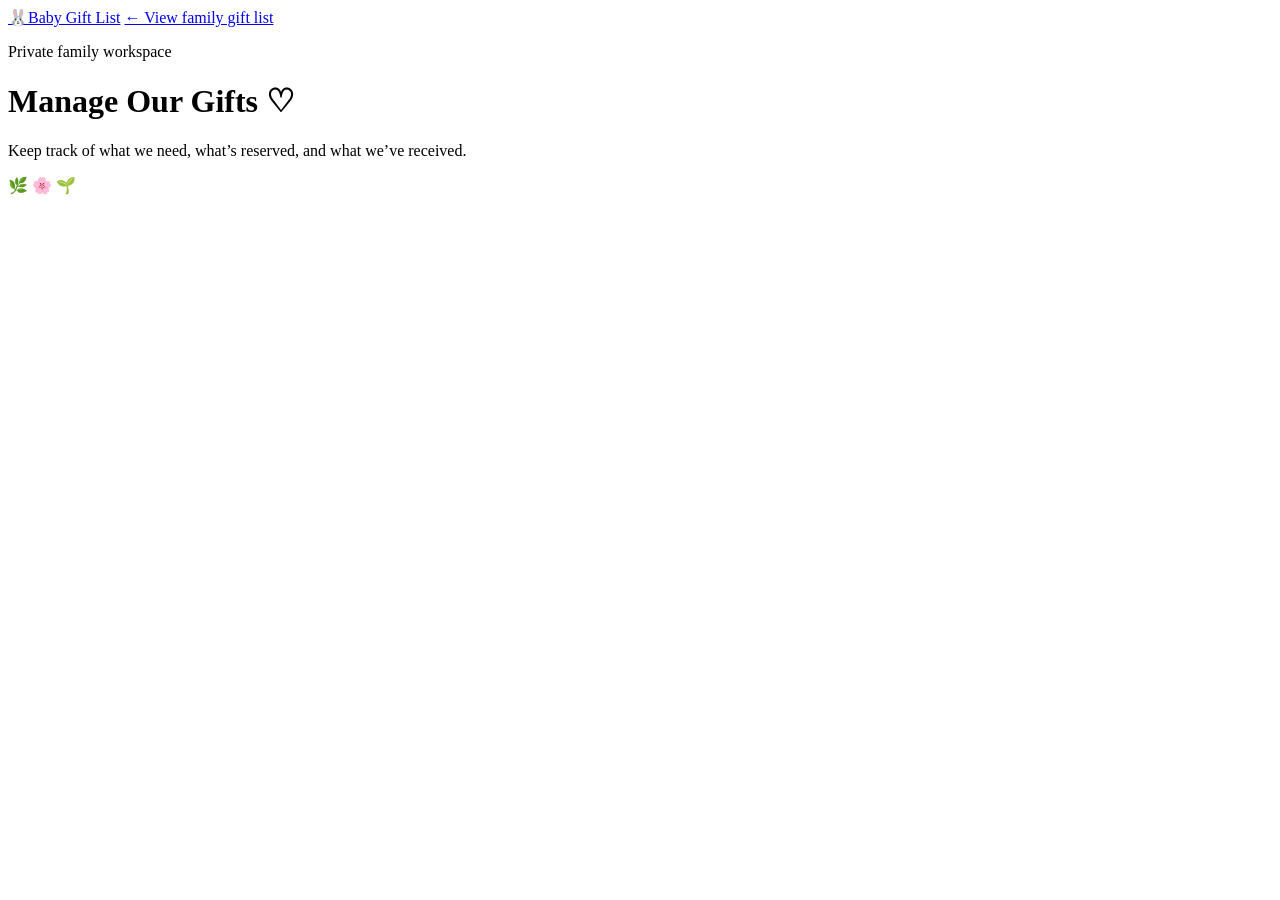
==== manage.html @ 12e1e356 "Add private baby registry manager screen without changing public design" ====
<!doctype html>
<html lang="en">
<head>
  <meta charset="utf-8">
  <meta name="viewport" content="width=device-width, initial-scale=1">
  <meta name="robots" content="noindex,nofollow">
  <title>Manage Gifts · Baby Gift List</title>
  <link rel="preconnect" href="https://fonts.googleapis.com">
  <link rel="preconnect" href="https://fonts.gstatic.com" crossorigin>
  <link href="https://fonts.googleapis.com/css2?family=DM+Sans:wght@400;500;600;700&family=Kalam:wght@400;700&display=swap" rel="stylesheet">
  <link rel="stylesheet" href="/manage.css">
  <script defer src="/manage.js"></script>
</head>
<body>
  <header class="site-header">
    <a href="/" class="brand"><span aria-hidden="true">🐰</span><span>Baby Gift List</span></a>
    <a href="/" class="back-home">← View family gift list</a>
  </header>
  <main class="workspace">
    <div class="page-intro">
      <div><p class="eyebrow">Private family workspace</p><h1>Manage Our Gifts <span aria-hidden="true">♡</span></h1><p>Keep track of what we need, what’s reserved, and what we’ve received.</p></div>
      <div class="leaf-cluster" aria-hidden="true">🌿 🌸 🌱</div>
    </div>
    <section class="card auth-card" id="setup-panel" hidden>
      <h2>One-time setup needed</h2>
      <p>The manager is built, but secure saving needs a GitHub access token and two private Vercel settings. No gift data has been changed.</p>
      <p>In the Vercel project's <strong>Settings → Environment Variables</strong>, add <code>GITHUB_REGISTRY_TOKEN</code>, <code>REGISTRY_ADMIN_PASSWORD</code>, and <code>REGISTRY_SESSION_SECRET</code> for Production. Redeploy after adding them.</p>
      <p>Make the GitHub token fine-grained, limited to the <code>baby-gift-list</code> repository with <strong>Contents: Read and write</strong>. Use a strong password (16+ characters) and a separate randomly generated session secret (32+ characters). Never paste them into the public repository.</p>
    </section>
    <section class="card auth-card" id="login-panel" hidden>
      <div class="lock" aria-hidden="true">🔒</div><h2>Family manager sign-in</h2><p>Only people with the manager password can make changes.</p>
      <form id="login-form">
        <label for="login-password">Manager password</label>
        <input id="login-password" name="password" type="password" autocomplete="current-password" minlength="16" required>
        <button type="submit" class="btn primary">Sign in</button>
      </form>
    </section>
    <div id="manager-panel" hidden>
      <div class="manager-actions">
        <div class="manager-info"><span class="live-dot"></span><strong>Family gift tracker</strong><span class="subtle" id="revision">Loaded from GitHub</span></div>
        <div class="actions-right">
          <button class="btn light" type="button" id="refresh-button">↻ Refresh</button>
          <button class="btn light" type="button" id="export-button">↓ Export backup</button>
          <button class="btn light" type="button" id="logout-button">Sign out</button>
        </div>
      </div>
      <div class="metrics" id="metrics"></div>
      <div class="card list-panel">
        <div class="list-header">
          <div><h2>All baby items</h2><p>Quickly update a status or number received, then save your changes.</p></div>
          <button class="btn primary" type="button" id="add-button">+ Add an item</button>
        </div>
        <div class="filters">
          <label class="search-wrap"><span class="sr-only">Search items</span><input id="search" type="search" placeholder="Search the gift list…"></label>
          <label><span class="sr-only">Category</span><select id="category-filter"><option value="all">All categories</option></select></label>
          <label><span class="sr-only">Status</span><select id="status-filter"><option value="all">All statuses</option><option value="needed">Still needed</option><option value="reserved">Reserved</option><option value="partial">Partly received</option><option value="received">Received</option></select></label>
          <label class="archive-toggle"><input type="checkbox" id="show-archived"> Show archived</label>
        </div>
        <p class="subtle" id="visible-count"></p>
        <div class="table-wrap"><table>
          <thead><tr><th>Item</th><th>Category</th><th>Status</th><th>Have / Need</th><th></th></tr></thead>
          <tbody id="items-body"></tbody>
        </table></div>
        <p class="list-empty" id="empty-message" hidden>No items match your filters.</p>
      </div>
      <div class="bottom-bar" id="save-bar">
        <span id="save-message" role="status">No unsaved changes</span>
        <button class="btn primary" id="save-button" type="button" disabled>Save changes</button>
      </div>
      <p class="privacy-note"><strong>Privacy:</strong> Gift names, categories, links, and notes are saved to a public GitHub repository, so please don't record private addresses, phone numbers, or other sensitive information. New gifts appear in “View all” on the public site without changing the approved homepage artwork. Changes are visible after Vercel redeploys.</p>
    </div>
    <p class="error-message" id="error-banner" role="alert" hidden></p>
  </main>
  <dialog id="edit-dialog" aria-labelledby="edit-title">
    <form id="edit-form" method="dialog">
      <div class="dialog-head"><h2 id="edit-title">Edit item</h2><button class="close" type="button" id="close-dialog" aria-label="Close">×</button></div>
      <label>Item name<input name="name" maxlength="180" required placeholder="e.g. Baby blanket"></label>
      <div class="two-col">
        <label>Category<select name="category" required></select></label>
        <label>Quantity needed<input name="wanted" type="number" min="1" max="1000" required></label>
      </div>
      <div class="two-col">
        <label>Current status<select name="status">
          <option value="needed">Still needed</option><option value="reserved">Reserved</option><option value="partial">Partially received</option><option value="received">Received</option>
        </select></label>
        <label>Quantity received<input name="received" type="number" min="0" max="1000"></label>
      </div>
      <label>Shopping links <span class="muted">(one HTTPS link per line)</span><textarea name="links" rows="3" placeholder="https://example.com/baby-gift"></textarea></label>
      <label>Notes <span class="muted">(public; no personal details)</span><textarea name="notes" rows="3" maxlength="700" placeholder="Color, size or preferences"></textarea></label>
      <label class="checkbox-line" id="archive-line"><input name="archived" type="checkbox"> Archive this item <span class="muted">(hide it from the public list)</span></label>
      <p class="hint" id="featured-note" hidden>This gift is pictured in the approved homepage design, so its category and archive setting are fixed. You can still update its status and quantities.</p>
      <p class="validation" id="edit-error" role="alert" hidden></p>
      <div class="dialog-actions"><button class="btn light" type="button" id="cancel-dialog">Cancel</button><button class="btn primary" type="submit">Apply to list</button></div>
    </form>
  </dialog>
</body>
</html>
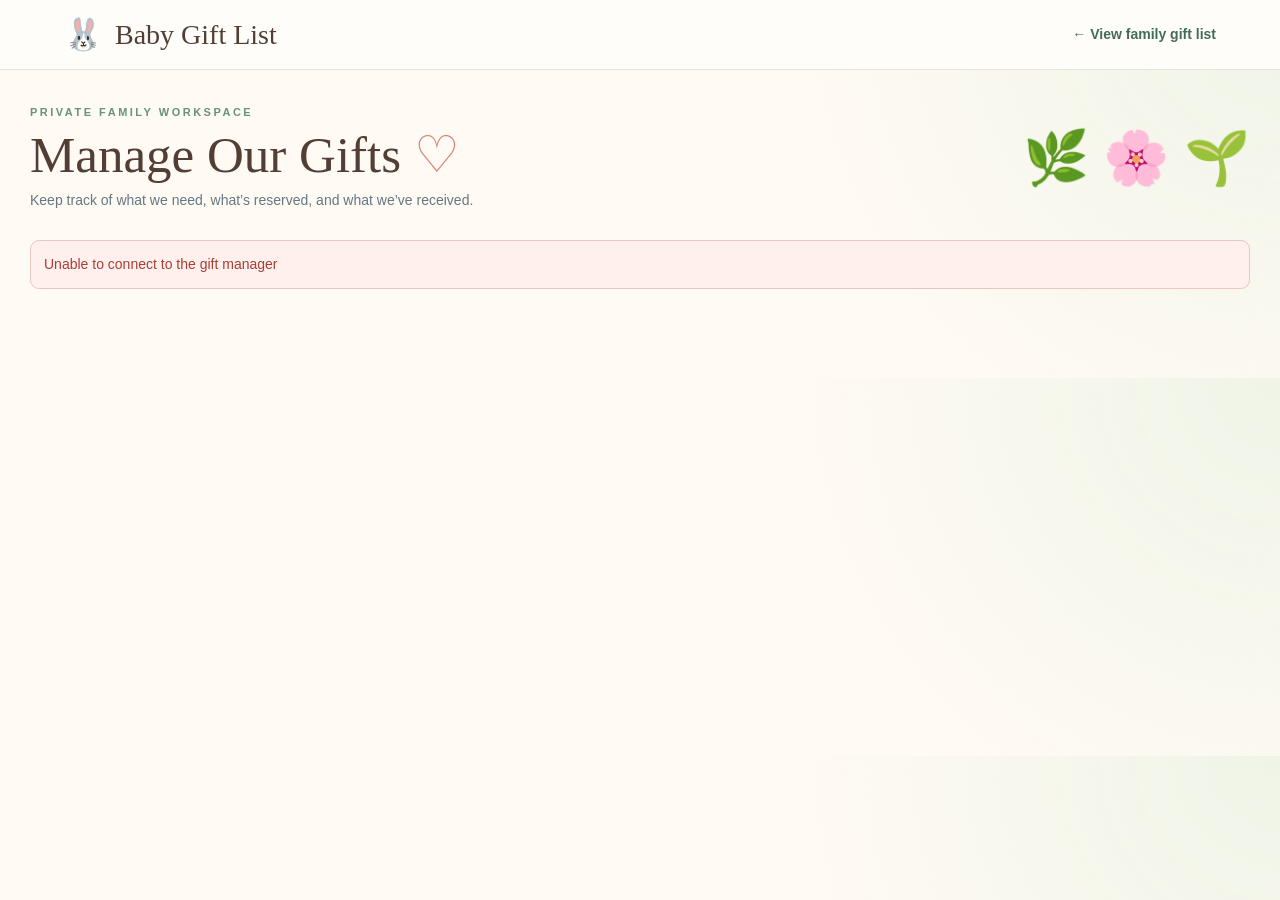
==== commit 1e12afc3: "Explain daily password requirement on recognized devices" ====
--- a/manage.html
+++ b/manage.html
@@ -28,10 +28,10 @@
       <p>Make the GitHub token fine-grained, limited to the <code>baby-gift-list</code> repository with <strong>Contents: Read and write</strong>. Use a strong password (16+ characters) and a separate randomly generated session secret (32+ characters). Never paste them into the public repository.</p>
     </section>
     <section class="card auth-card" id="login-panel" hidden>
-      <div class="lock" aria-hidden="true">🔒</div><h2>Family manager sign-in</h2><p>Only people with the manager password can make changes.</p>
-      <form id="login-form">
+      <div class="lock" aria-hidden="true">🔒</div><h2>Family manager sign-in</h2><p id="login-intro">Enter your manager password to manage gifts.</p><p class="daily-login-note" id="daily-login-note">For your security, access resets at midnight Pacific Time.</p>
+      <form id="login-form" autocomplete="off">
         <label for="login-password">Manager password</label>
-        <input id="login-password" name="password" type="password" autocomplete="current-password" minlength="16" required>
+        <input id="login-password" name="password" type="password" autocomplete="off" minlength="16" required>
         <button type="submit" class="btn primary">Sign in</button>
       </form>
     </section>
--- a/manage.css
+++ b/manage.css
@@ -0,0 +1,5 @@
+:root{--ink:#263e4a;--brown:#533e35;--rose:#d8877b;--soft:#fffaf4;--line:#eee2d4;--sage:#55916e;--shadow:0 8px 26px #6e594112}
+*{box-sizing:border-box}html{scroll-behavior:smooth}body{margin:0;background:radial-gradient(circle at top right,#eff4e7,transparent 36%),#fffaf3;color:var(--ink);font:14px/1.5 'DM Sans',sans-serif}button,input,textarea,select{font:inherit}button{cursor:pointer}a{color:inherit}button:focus-visible,a:focus-visible,input:focus-visible,select:focus-visible,textarea:focus-visible{outline:3px solid #6fa58a;outline-offset:2px}[hidden]{display:none!important}.sr-only{position:absolute;width:1px;height:1px;overflow:hidden;clip:rect(0,0,0,0)}
+.site-header{display:flex;align-items:center;justify-content:space-between;gap:20px;padding:16px clamp(18px,5vw,75px);background:#fffdf9;border-bottom:1px solid var(--line)}.brand{display:flex;gap:12px;align-items:center;color:var(--brown);font:28px/1 'Kalam',cursive;text-decoration:none}.brand span:first-child{font:31px sans-serif}.back-home{text-decoration:none;color:#426d55;font-weight:700}.back-home:hover{text-decoration:underline}.workspace{width:min(1220px,calc(100% - 32px));margin:0 auto;padding:30px 0 75px}.page-intro{display:flex;justify-content:space-between;align-items:center;gap:20px;margin-bottom:25px}.page-intro h1{font:clamp(35px,4vw,51px)/1.2 'Kalam',cursive;color:var(--brown);margin:0}.page-intro h1 span{color:var(--rose)}.page-intro p{margin:4px 0;color:#647883}.eyebrow{text-transform:uppercase;letter-spacing:2.5px;font-size:11px;font-weight:700;color:#649479!important}.leaf-cluster{font-size:53px;white-space:nowrap}.card{background:#fffdf9;border:1px solid var(--line);border-radius:17px;box-shadow:var(--shadow)}h2{margin:0;color:#26394a}.auth-card{max-width:570px;margin:25px auto;padding:34px}.auth-card h2{font:30px 'Kalam',cursive;color:var(--brown)}.auth-card p{line-height:1.7}.lock{font-size:36px}.auth-card form{display:grid;gap:12px;margin-top:22px}.auth-card input{height:45px;padding:10px 13px;border:1px solid #dbcdbf;border-radius:9px}.auth-card code{font-size:13px;background:#f9ede0;padding:2px 5px;border-radius:4px;overflow-wrap:anywhere}.btn{border-radius:10px;padding:10px 17px;border:1px solid #e4d9c8;min-height:41px;display:inline-flex;align-items:center;justify-content:center;gap:8px;font-weight:700;transition:filter .15s,transform .15s}.btn:hover{filter:brightness(.97);transform:translateY(-1px)}.btn.primary{background:#d88b7b;border-color:#d88b7b;color:#fff}.btn.light{background:#fff;color:#496055}.btn:disabled{opacity:.55;cursor:not-allowed;transform:none}.manager-actions{display:flex;align-items:center;justify-content:space-between;gap:12px;margin:0 0 20px;flex-wrap:wrap}.manager-info{display:flex;gap:10px;align-items:center}.live-dot{width:10px;height:10px;background:var(--sage);border-radius:50%}.subtle,.muted{color:#7d8a89;font-size:12px}.actions-right{display:flex;gap:8px;flex-wrap:wrap}.metrics{display:grid;grid-template-columns:repeat(5,minmax(0,1fr));gap:12px;margin-bottom:24px}.metric{background:#fffdf9;border:1px solid var(--line);padding:15px 18px;border-radius:14px;display:grid;gap:2px}.metric small{color:#6c777b;font-weight:700}.metric strong{font:32px 'Kalam',cursive;color:#526e5c}.metric:nth-child(2) strong{color:#ba786e}.metric:nth-child(3) strong{color:#b68a52}.metric:nth-child(4) strong{color:#6095a1}.metric:nth-child(5) strong{color:#397c53}
+.list-panel{overflow:hidden}.list-header{padding:22px 24px 12px;display:flex;justify-content:space-between;align-items:center;gap:15px}.list-header h2{font:27px 'Kalam',cursive}.list-header p{margin:2px 0;color:#77818a}.filters{display:flex;align-items:center;flex-wrap:wrap;gap:9px;padding:9px 24px 13px}.filters input[type=search],.filters select{height:40px;border:1px solid #e8dccc;background:white;border-radius:9px;padding:8px 12px;min-width:0}.search-wrap{flex:1;min-width:220px}.search-wrap input{width:100%}.archive-toggle{display:flex;align-items:center;gap:7px;font-size:12px;color:#617779}.filters select{max-width:210px}#visible-count{padding:0 24px;margin:2px 0 10px}.table-wrap{width:100%;overflow-x:auto}table{border-collapse:collapse;width:100%;min-width:740px}th{text-align:left;background:#fbf7f1;border-top:1px solid #f1e5d8;border-bottom:1px solid #f1e5d8;color:#65717e;font-weight:700;font-size:11px;letter-spacing:.7px;text-transform:uppercase}td,th{padding:11px 15px}td{border-bottom:1px solid #f5ede2}tr:hover td{background:#fffaf5}.item-name{font-weight:700}.item-note{font-size:11px;color:#8a938d;margin-top:3px}.status-select{min-width:148px;font-weight:700}.status-select,.received-input{border:1px solid #e0d2c3;border-radius:8px;background:#fffaf5;padding:8px;max-width:100%;color:#425d52}.received-input{width:64px;text-align:center}.count-cell{white-space:nowrap}.edit-link{border:0;background:#edf5ed;border-radius:8px;padding:8px 11px;color:#397651;font-weight:800}.edit-link:hover{background:#dbeadf}.archived-row{opacity:.55}.list-empty{text-align:center;padding:35px}.bottom-bar{display:flex;align-items:center;justify-content:space-between;gap:14px;margin-top:16px;background:#fffdf9;border:1px solid var(--line);border-radius:13px;padding:14px 18px;position:sticky;bottom:12px;box-shadow:0 8px 25px #7d675a19;z-index:5}.bottom-bar>span{font-weight:600;color:#677a70}.privacy-note{font-size:12px;line-height:1.65;color:#7b7e7a;margin-top:22px}.error-message,.validation{color:#a83e34;background:#fff0ee;padding:13px;border:1px solid #ecc6c1;border-radius:9px}dialog{color:var(--ink);border:1px solid #e9dac9;border-radius:17px;background:#fffefa;width:min(550px,calc(100% - 28px));max-height:calc(100dvh - 40px);overflow:auto;padding:26px;box-shadow:0 22px 65px #28342950}dialog::backdrop{background:#21332b82;backdrop-filter:blur(3px)}#edit-form{display:grid;gap:14px}.dialog-head{display:flex;align-items:center;justify-content:space-between}.dialog-head h2{font:31px 'Kalam',cursive;color:var(--brown)}.close{background:#f8ece0;border:0;border-radius:50%;font-size:25px;line-height:1;width:34px;height:34px}dialog label{display:grid;gap:5px;font-weight:700;font-size:12px}dialog input:not([type=checkbox]),dialog textarea,dialog select{border:1px solid #e3d4c7;border-radius:8px;background:#fff;padding:10px 11px;width:100%;min-width:0;color:var(--ink)}.two-col{display:grid;grid-template-columns:1fr 1fr;gap:12px}.checkbox-line{display:flex;align-items:center;flex-wrap:wrap;gap:7px}.dialog-actions{display:flex;justify-content:flex-end;gap:10px}.hint{color:#72664f;background:#faf1df;border-radius:8px;padding:11px;margin:0;font-size:12px}
+@media(max-width:780px){.metrics{grid-template-columns:repeat(3,1fr)}.leaf-cluster{font-size:32px}.manager-actions{align-items:flex-start}.list-header{align-items:flex-start;flex-wrap:wrap}}@media(max-width:520px){.site-header{padding:14px 17px;flex-wrap:wrap}.brand{font-size:24px}.back-home{font-size:12px}.workspace{width:calc(100% - 22px);padding-top:20px}.page-intro h1{font-size:36px}.leaf-cluster{display:none}.metrics{grid-template-columns:repeat(2,minmax(0,1fr));gap:8px}.metric{padding:10px 13px}.metric strong{font-size:26px}.list-header,.filters{padding-left:14px;padding-right:14px}.list-header .btn{width:100%}.filters select{width:100%;max-width:none}.filters label:not(.archive-toggle){flex:1 1 100%}.bottom-bar{bottom:6px;padding:10px 12px}.two-col{grid-template-columns:1fr}.auth-card{padding:22px}}
